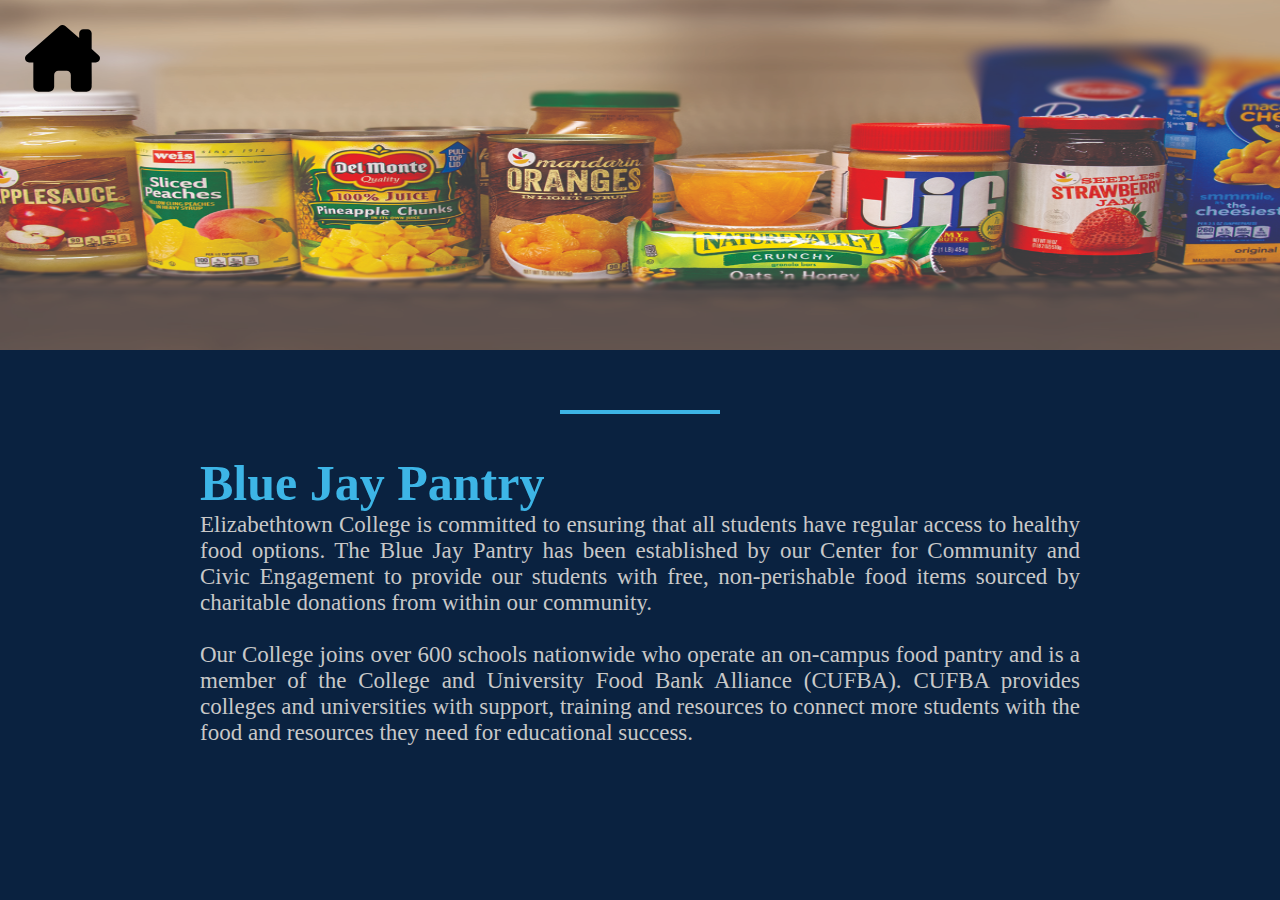
==== src/about/about.html @ 1124fdde "forgot \" ====
<!DOCTYPE html>
<html lang="en">
<head>
    <meta charset="UTF-8">
    <meta http-equiv="X-UA-Compatible" content="IE=edge">
    <meta name="viewport" content="width=device-width, initial-scale=1.0">
    <title>About Blue Jay Pantry</title>
    <link rel="stylesheet" href="about.css">
    <script src="about.js"></script>
</head>
<body>
    <div class="home">
        <a href="\src\homePage\index.html">
            <svg xmlns="http://www.w3.org/2000/svg" viewBox="0 0 576 512" width=75px><path d="M543.8 287.6c17 0 32-14 32-32.1c1-9-3-17-11-24L512 185V64c0-17.7-14.3-32-32-32H448c-17.7 0-32 14.3-32 32v36.7L309.5 7c-6-5-14-7-21-7s-15 1-22 8L10 231.5c-7 7-10 15-10 24c0 18 14 32.1 32 32.1h32v69.7c-.1 .9-.1 1.8-.1 2.8V472c0 22.1 17.9 40 40 40h16c1.2 0 2.4-.1 3.6-.2c1.5 .1 3 .2 4.5 .2H160h24c22.1 0 40-17.9 40-40V448 384c0-17.7 14.3-32 32-32h64c17.7 0 32 14.3 32 32v64 24c0 22.1 17.9 40 40 40h24 32.5c1.4 0 2.8 0 4.2-.1c1.1 .1 2.2 .1 3.3 .1h16c22.1 0 40-17.9 40-40V455.8c.3-2.6 .5-5.3 .5-8.1l-.7-160.2h32z"/></svg>
        </a>
    </div>
    <div>
        <img id="headerImg" src="\docs\images\pantry-header1.jpg">
        <span class="border"></span>
    </div>
    <div class="paragraph">
        <h1>Blue Jay Pantry</h1>
        <p>
            Elizabethtown College is committed to ensuring that all students have regular access to healthy food options. 
            The Blue Jay Pantry has been established by our Center for Community and Civic Engagement to provide our students with free, non-perishable food items sourced by charitable donations from within our community.
            <br>
            <br>
            Our College joins over 600 schools nationwide who operate an on-campus food pantry and is a member of the College and University Food Bank Alliance (CUFBA).
             CUFBA provides colleges and universities with support, training and resources to connect more students with the food and resources they need for educational success.
        </p>
    </div>
</body>
</html>
---- src/about/about.css ----
*{
    margin: 0%;
}

body {
    background-color: #0A2240;
}

.home{
    padding-left: 25px;
    padding-top: 25px;
    position: fixed;
    color: #c8c8c8;
}

#headerImg {
    display: block;
    margin: auto;
    padding-bottom: 60px;
    height: 350px;
    width:100%;

}

.border {
    display: block;
    margin: auto;
    width: 160px;
    height: 4px;
    background-color: #3DB5E6;
    margin-bottom: 40px;
  }

  .paragraph {
    padding-left: 200px;
    padding-right: 200px;
    padding-bottom: 100px;
    color: #c8c8c8;
    font-size: 23px;
    text-align: justify;
  }

  .paragraph h1 {
    font-size: 50px;
    color: #3DB5E6;
  }
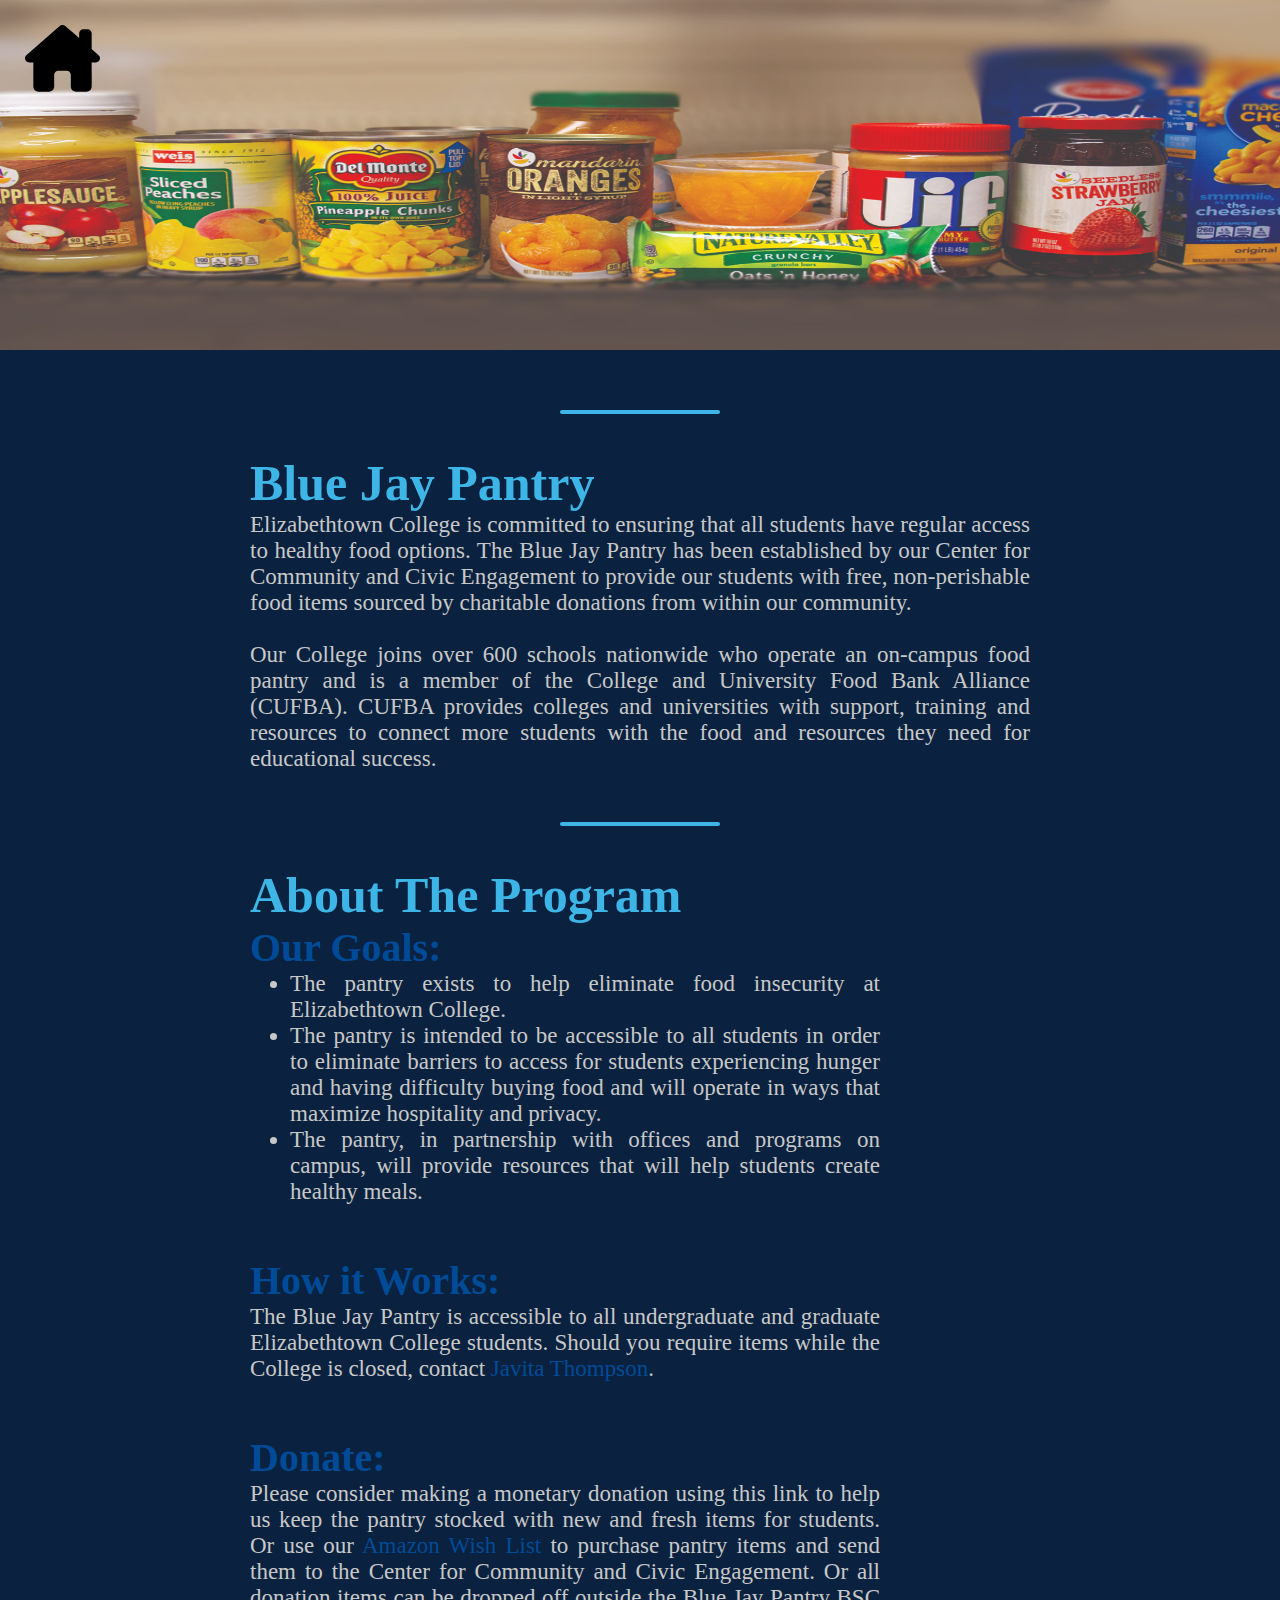
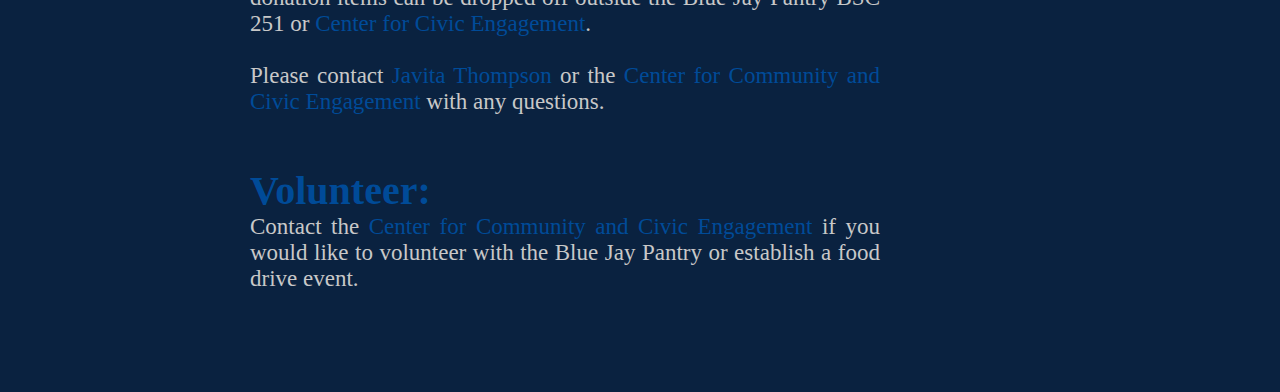
==== commit 3fdc63ca: "finished adding info to about and made links" ====
--- a/src/about/about.html
+++ b/src/about/about.html
@@ -14,11 +14,11 @@
             <svg xmlns="http://www.w3.org/2000/svg" viewBox="0 0 576 512" width=75px><path d="M543.8 287.6c17 0 32-14 32-32.1c1-9-3-17-11-24L512 185V64c0-17.7-14.3-32-32-32H448c-17.7 0-32 14.3-32 32v36.7L309.5 7c-6-5-14-7-21-7s-15 1-22 8L10 231.5c-7 7-10 15-10 24c0 18 14 32.1 32 32.1h32v69.7c-.1 .9-.1 1.8-.1 2.8V472c0 22.1 17.9 40 40 40h16c1.2 0 2.4-.1 3.6-.2c1.5 .1 3 .2 4.5 .2H160h24c22.1 0 40-17.9 40-40V448 384c0-17.7 14.3-32 32-32h64c17.7 0 32 14.3 32 32v64 24c0 22.1 17.9 40 40 40h24 32.5c1.4 0 2.8 0 4.2-.1c1.1 .1 2.2 .1 3.3 .1h16c22.1 0 40-17.9 40-40V455.8c.3-2.6 .5-5.3 .5-8.1l-.7-160.2h32z"/></svg>
         </a>
     </div>
-    <div>
+    <div class="bannerClass">
         <img id="headerImg" src="\docs\images\pantry-header1.jpg">
         <span class="border"></span>
     </div>
-    <div class="paragraph">
+    <div class="paragraph1">
         <h1>Blue Jay Pantry</h1>
         <p>
             Elizabethtown College is committed to ensuring that all students have regular access to healthy food options. 
@@ -29,5 +29,33 @@
              CUFBA provides colleges and universities with support, training and resources to connect more students with the food and resources they need for educational success.
         </p>
     </div>
+    <span class="border"></span>
+    <div class="paragraph2">
+        <h1>About The Program</h1>
+        <h2>Our Goals:</h2>
+        <ul>
+            <li>The pantry exists to help eliminate food insecurity at Elizabethtown College.</li>
+            <li>The pantry is intended to be accessible to all students in order to eliminate barriers to access for students experiencing hunger and having difficulty buying food and will operate in ways that maximize hospitality and privacy.</li>
+            <li>The pantry, in partnership with offices and programs on campus, will provide resources that will help students create healthy meals.</li>
+        </ul>
+        <br>
+        <br>
+        <h2>How it Works:</h2>
+        <p>The Blue Jay Pantry is accessible to all undergraduate and graduate Elizabethtown College students. 
+            Should you require items while the College is closed, contact <a href="mailto:thompsonjavita@etown.edu">Javita Thompson</a>.</p>
+        <br>
+        <br>
+        <h2>Donate:</h2>
+        <p>Please consider making a monetary donation using this link to help us keep the pantry stocked with new and fresh items for students. 
+            Or use our <a href="https://a.co/dBWPRtS">Amazon Wish List</a> to purchase pantry items and send them to the Center for Community and Civic Engagement. 
+            Or all donation items can be dropped off outside the Blue Jay Pantry BSC 251 or <a href="mailto:civicengagement@etown.edu">Center for Civic Engagement</a>.
+            <br>
+            <br>
+            Please contact <a href="mailto:thompsonjavita@etown.edu">Javita Thompson</a> or the <a href="mailto:civicengagement@etown.edu">Center for Community and Civic Engagement</a> with any questions.</p>
+        <br>
+        <br>
+        <h2>Volunteer:</h2>
+        <p>Contact the <a href="mailto:civicengagement@etown.edu">Center for Community and Civic Engagement</a> if you would like to volunteer with the Blue Jay Pantry or establish a food drive event.</p>
+    </div>
 </body>
 </html>--- a/src/about/about.css
+++ b/src/about/about.css
@@ -22,6 +22,13 @@
 
 }
 
+/* .bannerClass {
+    background-image: url("\docs\images\pantry-header1.jpg");
+    padding: 60px;
+    height: 350px;
+    background-blend-mode: #81C6E8;
+} */
+
 .border {
     display: block;
     margin: auto;
@@ -29,18 +36,49 @@
     height: 4px;
     background-color: #3DB5E6;
     margin-bottom: 40px;
+    border-radius: 2px;
   }
 
-  .paragraph {
-    padding-left: 200px;
-    padding-right: 200px;
+  .paragraph1 {
+    padding-left: 250px;
+    padding-right: 250px;
+    padding-bottom: 50px;
+    color: #c8c8c8;
+    font-size: 23px;
+    text-align: justify;
+  }
+
+  .paragraph1 h1 {
+    font-size: 50px;
+    color: #3DB5E6;
+  }
+
+  .paragraph2 {
+    padding-left: 250px;
+    padding-right: 400px;
     padding-bottom: 100px;
     color: #c8c8c8;
     font-size: 23px;
     text-align: justify;
   }
 
-  .paragraph h1 {
+  .paragraph2 h1 {
     font-size: 50px;
     color: #3DB5E6;
+  }
+
+  .paragraph2 h2 {
+    font-size: 40px;
+    color: #004B98;
+    font-weight: bolder;
+  }
+
+  .paragraph2 a {
+    text-decoration: none;
+    color:#004B98;
+  }
+
+  .paragraph2 a:hover {
+    color:#3DB5E6;
+    font-size: 25px;
   }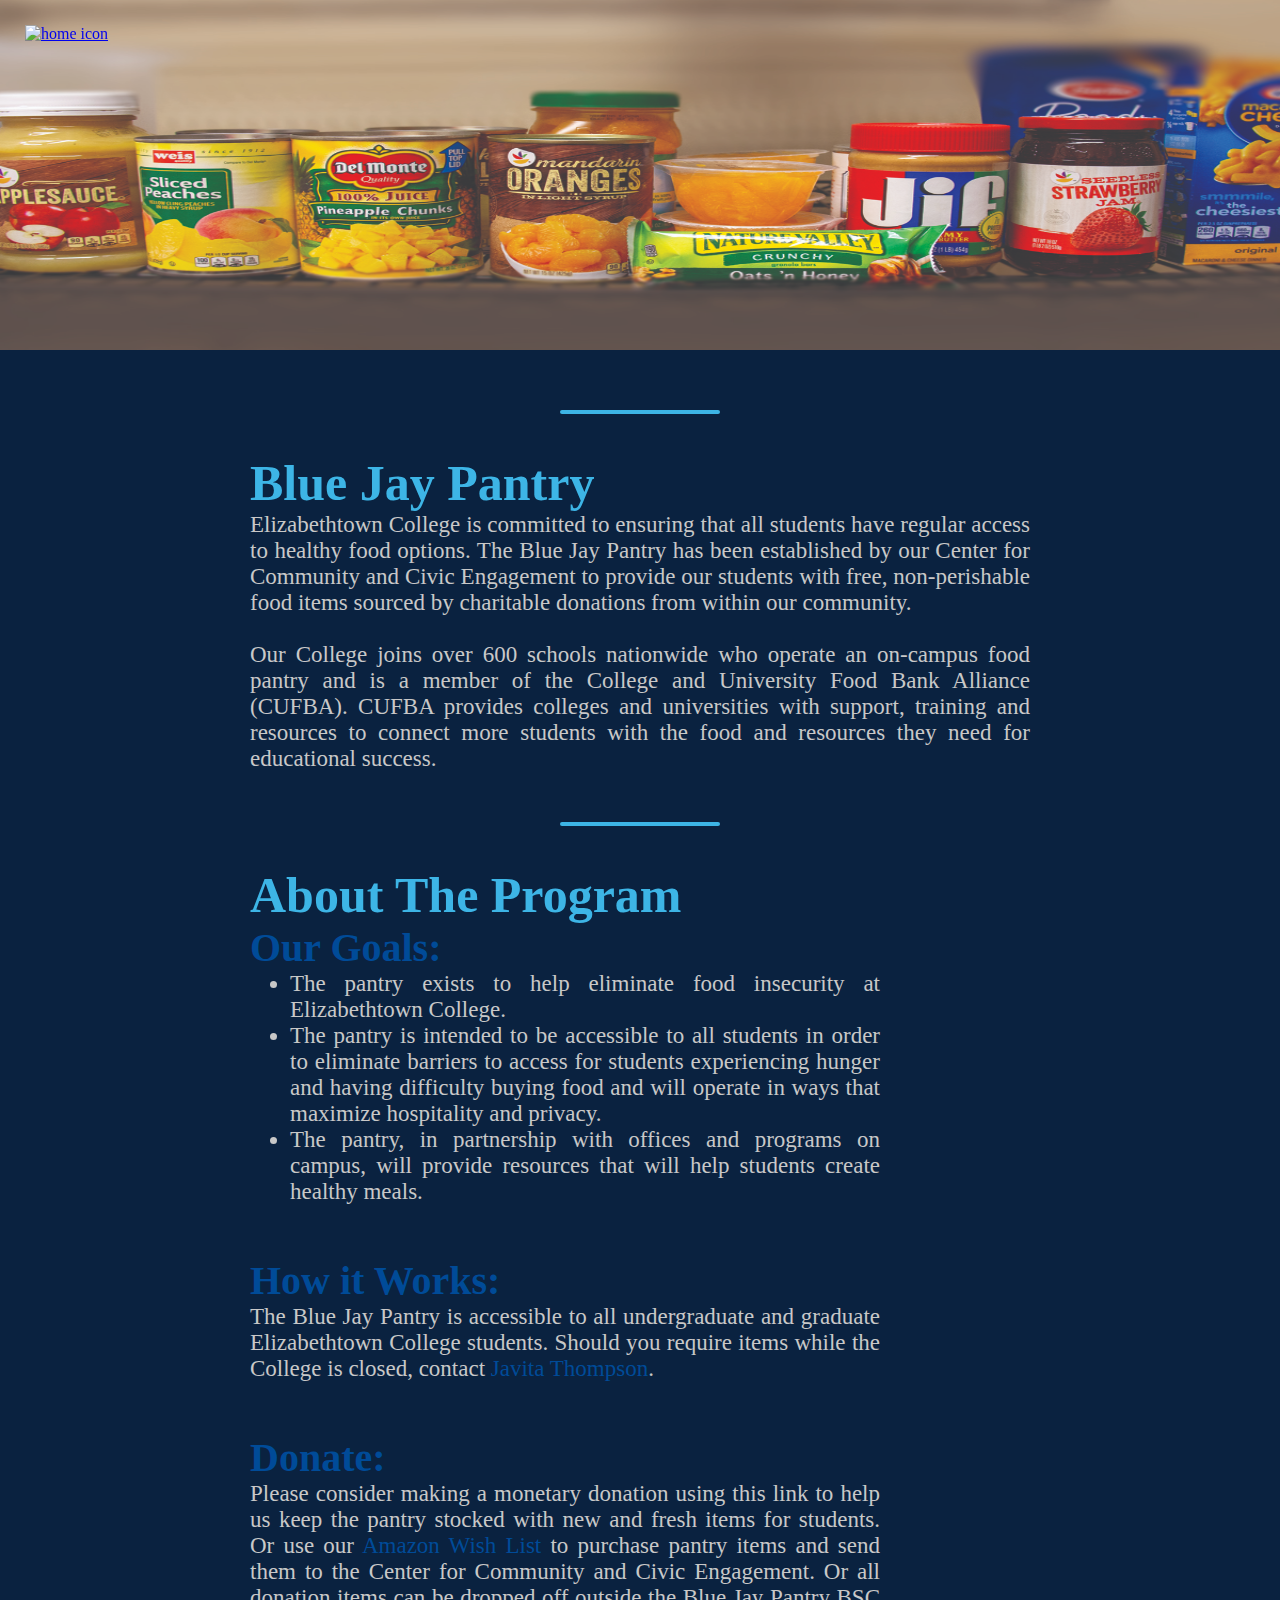
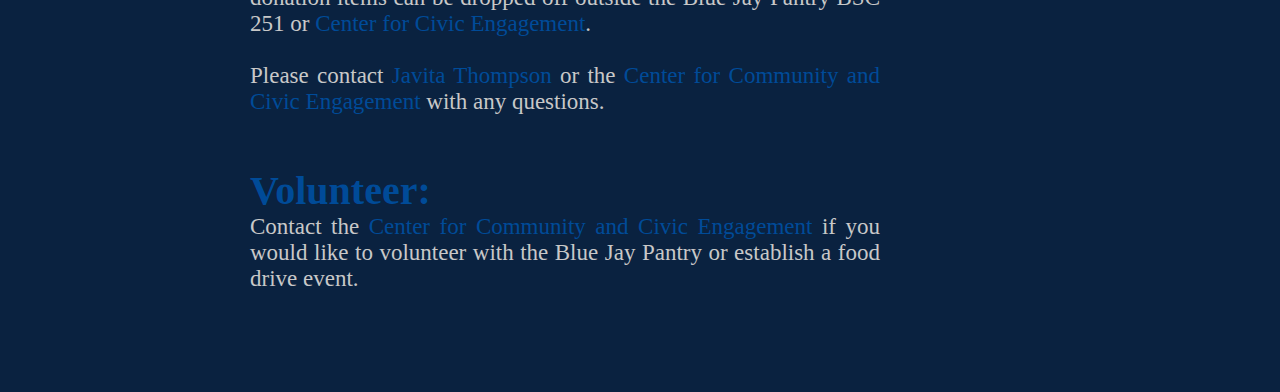
==== commit c70273cc: "changed home icon" ====
--- a/src/about/about.html
+++ b/src/about/about.html
@@ -10,14 +10,16 @@
 </head>
 <body>
     <div class="home">
-        <a href="\src\homePage\index.html">
-            <svg xmlns="http://www.w3.org/2000/svg" viewBox="0 0 576 512" width=75px><path d="M543.8 287.6c17 0 32-14 32-32.1c1-9-3-17-11-24L512 185V64c0-17.7-14.3-32-32-32H448c-17.7 0-32 14.3-32 32v36.7L309.5 7c-6-5-14-7-21-7s-15 1-22 8L10 231.5c-7 7-10 15-10 24c0 18 14 32.1 32 32.1h32v69.7c-.1 .9-.1 1.8-.1 2.8V472c0 22.1 17.9 40 40 40h16c1.2 0 2.4-.1 3.6-.2c1.5 .1 3 .2 4.5 .2H160h24c22.1 0 40-17.9 40-40V448 384c0-17.7 14.3-32 32-32h64c17.7 0 32 14.3 32 32v64 24c0 22.1 17.9 40 40 40h24 32.5c1.4 0 2.8 0 4.2-.1c1.1 .1 2.2 .1 3.3 .1h16c22.1 0 40-17.9 40-40V455.8c.3-2.6 .5-5.3 .5-8.1l-.7-160.2h32z"/></svg>
+        <a href="\src\homePage\index.html" >
+            <img src="C:\Campus Cartographers\campuscartographers\docs\images\home-big.png" alt="home icon" height="75px">
+            <!-- <a href="C:\Campus Cartographers\campuscartographers\docs\images\home.jpg"></a> -->
+            <!-- <svg xmlns="http://www.w3.org/2000/svg" viewBox="0 0 576 512" width=75px><path d="M543.8 287.6c17 0 32-14 32-32.1c1-9-3-17-11-24L512 185V64c0-17.7-14.3-32-32-32H448c-17.7 0-32 14.3-32 32v36.7L309.5 7c-6-5-14-7-21-7s-15 1-22 8L10 231.5c-7 7-10 15-10 24c0 18 14 32.1 32 32.1h32v69.7c-.1 .9-.1 1.8-.1 2.8V472c0 22.1 17.9 40 40 40h16c1.2 0 2.4-.1 3.6-.2c1.5 .1 3 .2 4.5 .2H160h24c22.1 0 40-17.9 40-40V448 384c0-17.7 14.3-32 32-32h64c17.7 0 32 14.3 32 32v64 24c0 22.1 17.9 40 40 40h24 32.5c1.4 0 2.8 0 4.2-.1c1.1 .1 2.2 .1 3.3 .1h16c22.1 0 40-17.9 40-40V455.8c.3-2.6 .5-5.3 .5-8.1l-.7-160.2h32z"/></svg> -->
         </a>
     </div>
     <div class="bannerClass">
         <img id="headerImg" src="\docs\images\pantry-header1.jpg">
-        <span class="border"></span>
     </div>
+    <span class="border"></span>
     <div class="paragraph1">
         <h1>Blue Jay Pantry</h1>
         <p>
--- a/src/about/about.css
+++ b/src/about/about.css
@@ -27,6 +27,25 @@
     padding: 60px;
     height: 350px;
     background-blend-mode: #81C6E8;
+} */
+
+/* .bannerClass {
+  background-image: linear-gradient(var(--primary-blue), var(--primary-blue)), url(/docs/images/pantry-header1.jpg);
+  background-blend-mode: color;
+  min-height: 40vh;
+}
+.bannerClass {
+  width: 100vw;
+  min-height: 40vh;
+  color: var(--white);
+  display: flex;
+  justify-content: center;
+  align-items: center;
+  padding: 5% 15%;
+  background-position: center;
+  background-size: cover;
+  background-repeat: no-repeat;
+  text-shadow: 1px 1px #333333;
 } */
 
 .border {
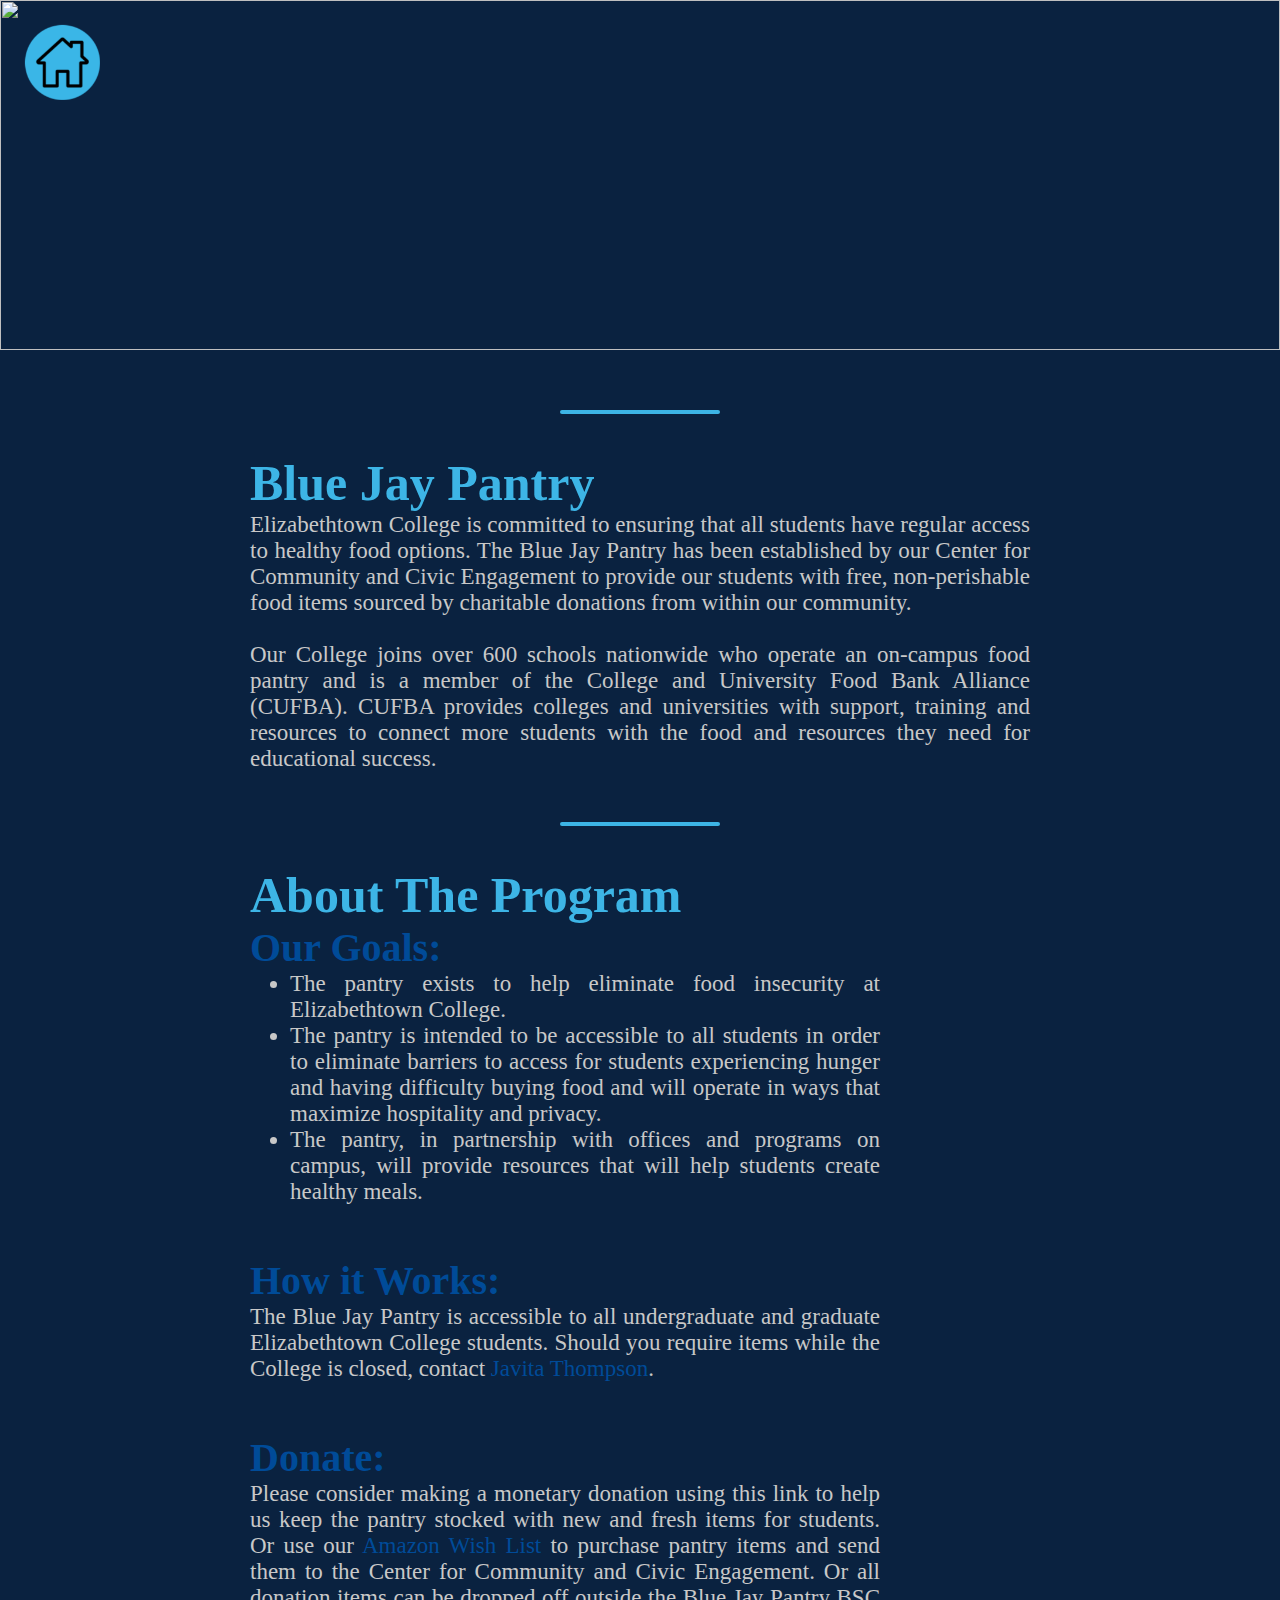
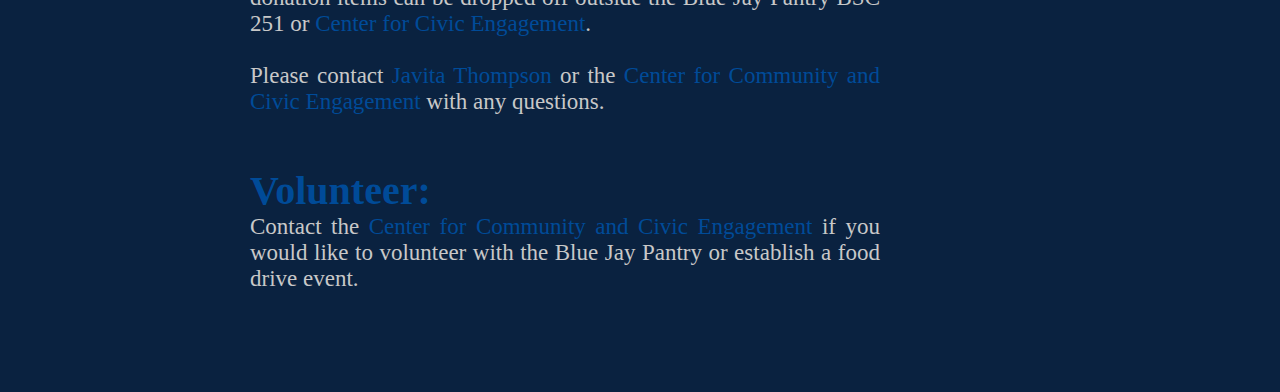
==== commit 724d2bde: "commit of new about page pantry header img" ====
--- a/src/about/about.html
+++ b/src/about/about.html
@@ -11,13 +11,13 @@
 <body>
     <div class="home">
         <a href="\src\homePage\index.html" >
-            <img src="C:\Campus Cartographers\campuscartographers\docs\images\home-big.png" alt="home icon" height="75px">
+            <img src="\docs\images\home-big.png" alt="home icon" height="75px">
             <!-- <a href="C:\Campus Cartographers\campuscartographers\docs\images\home.jpg"></a> -->
             <!-- <svg xmlns="http://www.w3.org/2000/svg" viewBox="0 0 576 512" width=75px><path d="M543.8 287.6c17 0 32-14 32-32.1c1-9-3-17-11-24L512 185V64c0-17.7-14.3-32-32-32H448c-17.7 0-32 14.3-32 32v36.7L309.5 7c-6-5-14-7-21-7s-15 1-22 8L10 231.5c-7 7-10 15-10 24c0 18 14 32.1 32 32.1h32v69.7c-.1 .9-.1 1.8-.1 2.8V472c0 22.1 17.9 40 40 40h16c1.2 0 2.4-.1 3.6-.2c1.5 .1 3 .2 4.5 .2H160h24c22.1 0 40-17.9 40-40V448 384c0-17.7 14.3-32 32-32h64c17.7 0 32 14.3 32 32v64 24c0 22.1 17.9 40 40 40h24 32.5c1.4 0 2.8 0 4.2-.1c1.1 .1 2.2 .1 3.3 .1h16c22.1 0 40-17.9 40-40V455.8c.3-2.6 .5-5.3 .5-8.1l-.7-160.2h32z"/></svg> -->
         </a>
     </div>
     <div class="bannerClass">
-        <img id="headerImg" src="\docs\images\pantry-header1.jpg">
+        <img id="headerImg" src="\docs\images\pantry-header2.jpg">
     </div>
     <span class="border"></span>
     <div class="paragraph1">
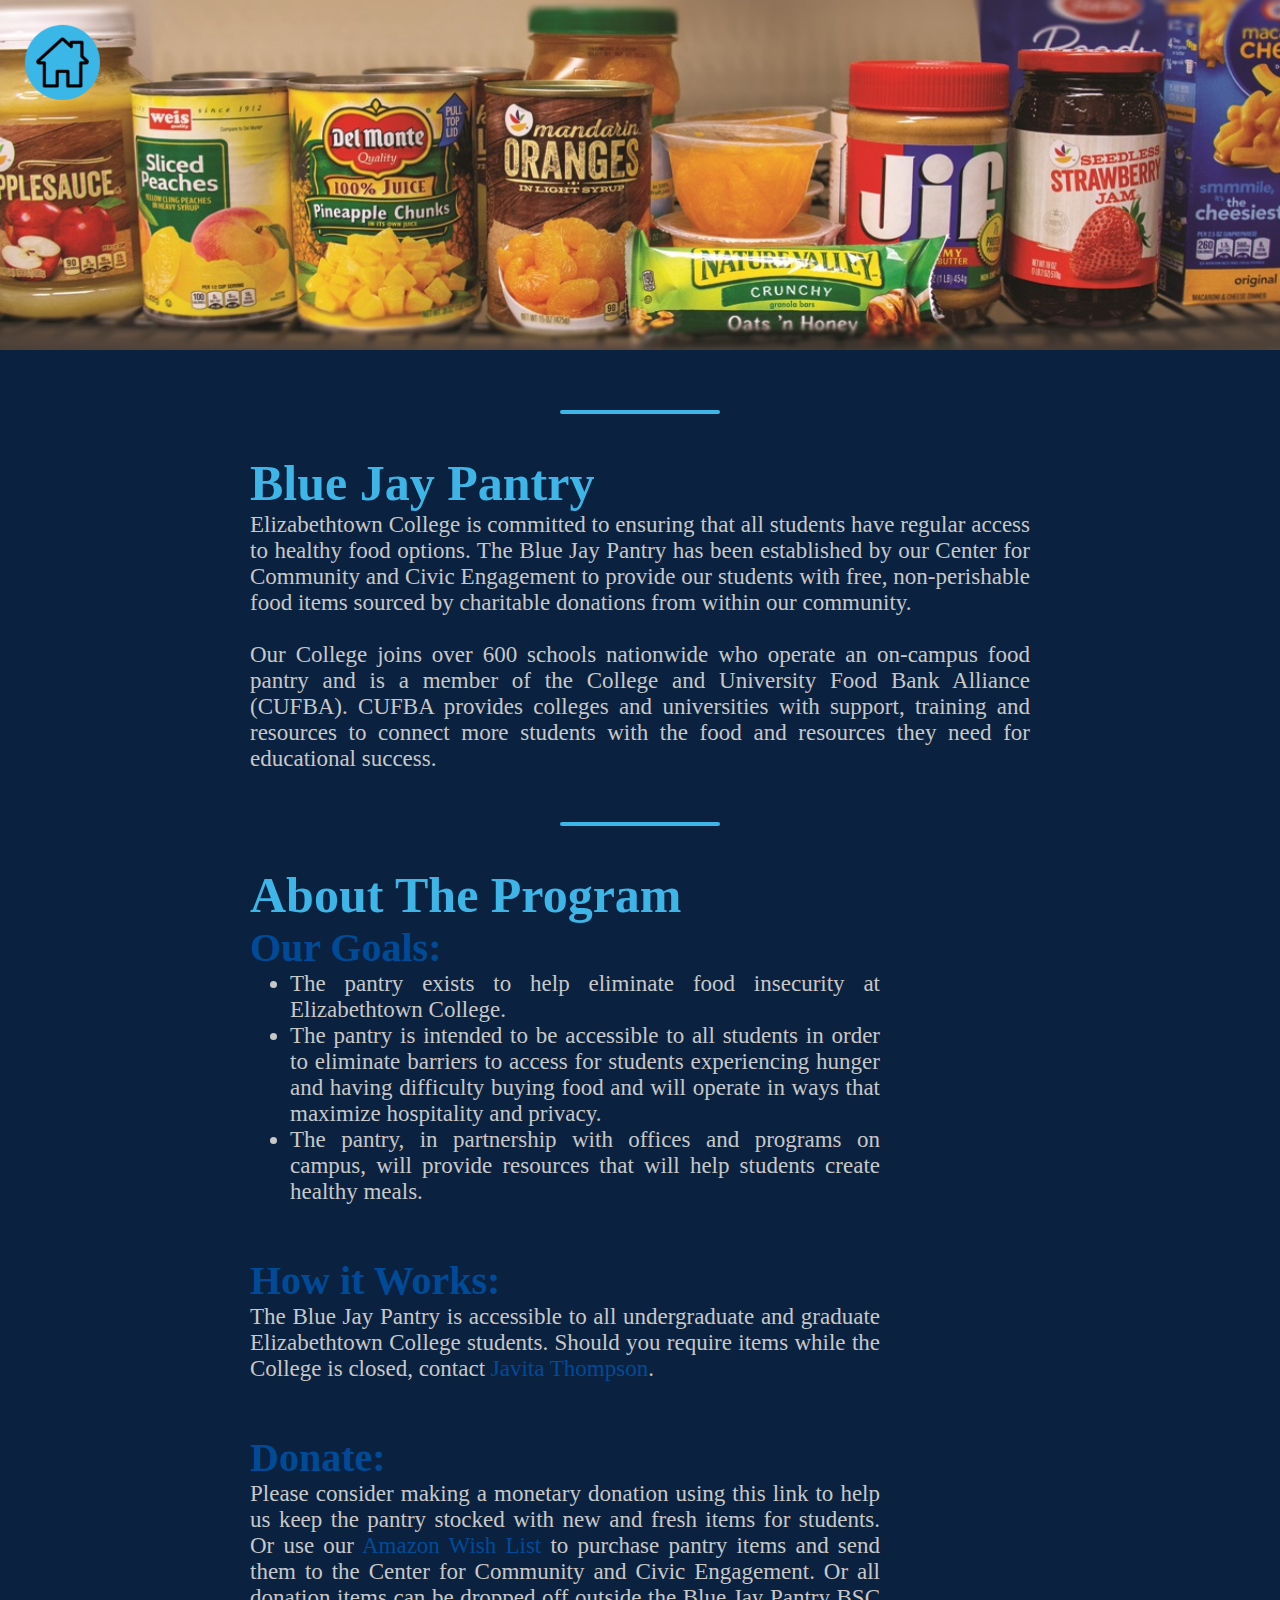
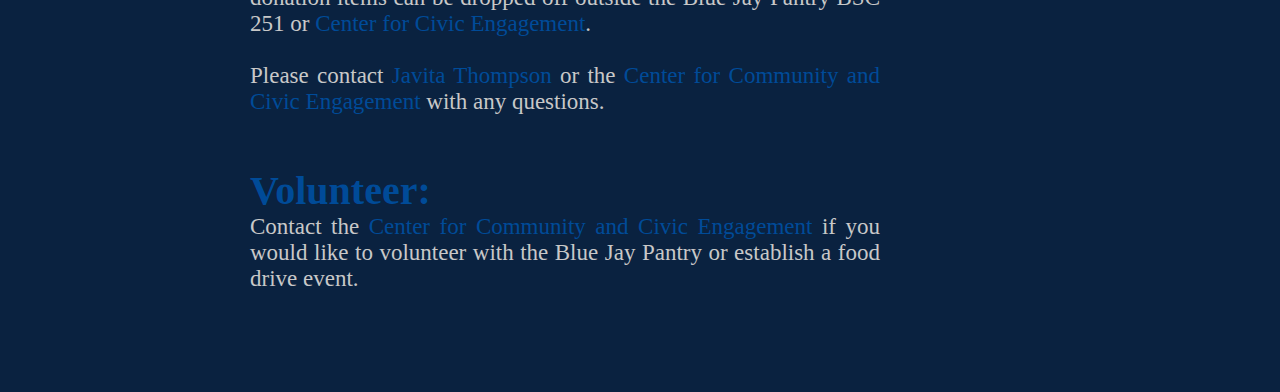
==== commit f27491ad: "changed index to php file and changed paths" ====
--- a/src/about/about.html
+++ b/src/about/about.html
@@ -10,7 +10,7 @@
 </head>
 <body>
     <div class="home">
-        <a href="\src\homePage\index.html" >
+        <a href="\src\homePage\index.php" >
             <img src="\docs\images\home-big.png" alt="home icon" height="75px">
             <!-- <a href="C:\Campus Cartographers\campuscartographers\docs\images\home.jpg"></a> -->
             <!-- <svg xmlns="http://www.w3.org/2000/svg" viewBox="0 0 576 512" width=75px><path d="M543.8 287.6c17 0 32-14 32-32.1c1-9-3-17-11-24L512 185V64c0-17.7-14.3-32-32-32H448c-17.7 0-32 14.3-32 32v36.7L309.5 7c-6-5-14-7-21-7s-15 1-22 8L10 231.5c-7 7-10 15-10 24c0 18 14 32.1 32 32.1h32v69.7c-.1 .9-.1 1.8-.1 2.8V472c0 22.1 17.9 40 40 40h16c1.2 0 2.4-.1 3.6-.2c1.5 .1 3 .2 4.5 .2H160h24c22.1 0 40-17.9 40-40V448 384c0-17.7 14.3-32 32-32h64c17.7 0 32 14.3 32 32v64 24c0 22.1 17.9 40 40 40h24 32.5c1.4 0 2.8 0 4.2-.1c1.1 .1 2.2 .1 3.3 .1h16c22.1 0 40-17.9 40-40V455.8c.3-2.6 .5-5.3 .5-8.1l-.7-160.2h32z"/></svg> -->
